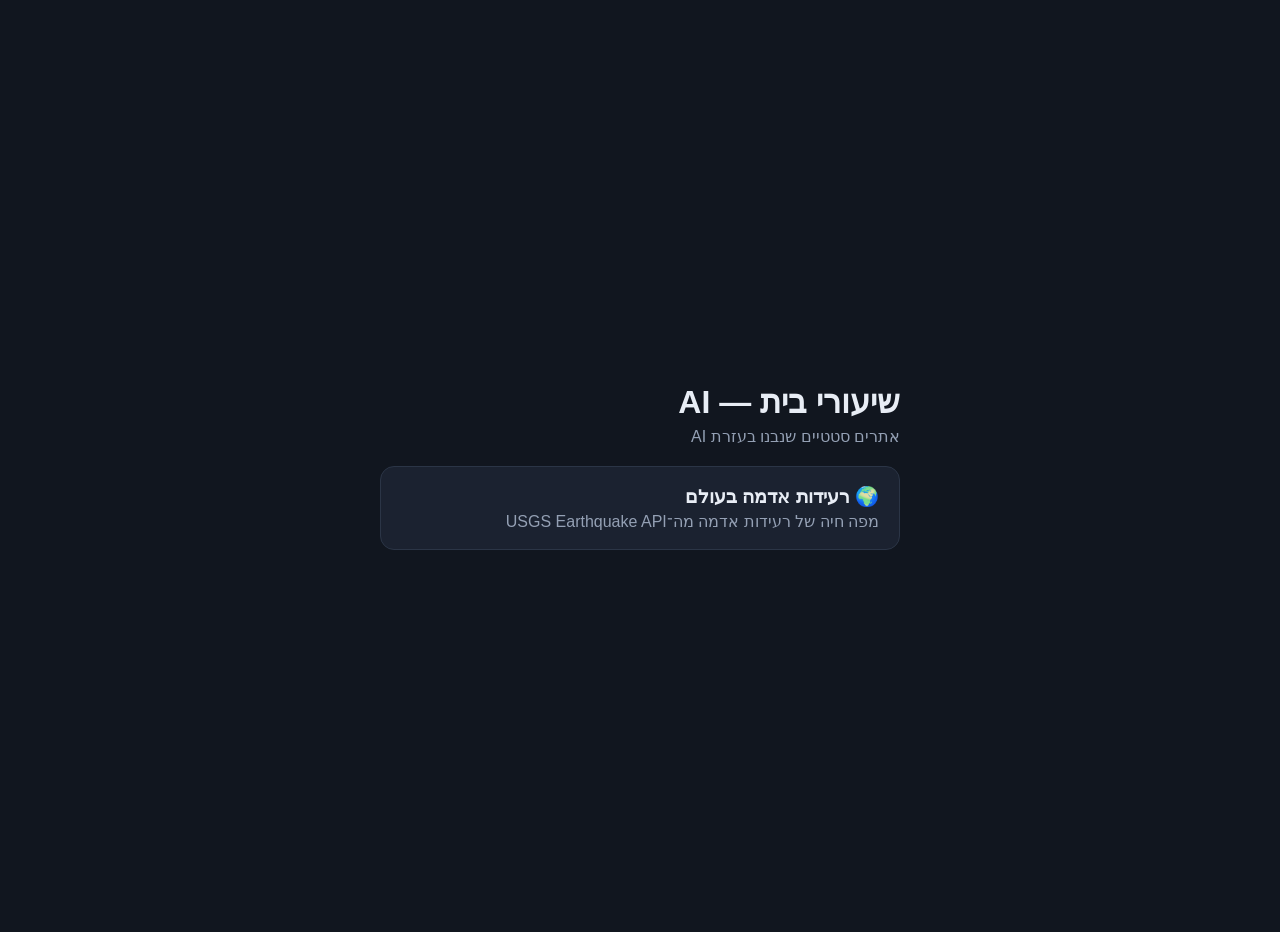
==== index.html @ a37c0f59 "Add earthquake map site using the USGS API Co-Authored-By: Claude Opus 5.5 <noreply@anthropic.com>" ====
<!doctype html>
<html lang="he" dir="rtl">
<head>
  <meta charset="utf-8">
  <meta name="viewport" content="width=device-width, initial-scale=1">
  <title>שיעורי בית — AI</title>
  <style>
    body {
      margin: 0;
      min-height: 100vh;
      display: grid;
      place-items: center;
      font-family: "Segoe UI", Arial, sans-serif;
      background: #11161f;
      color: #e8edf5;
      padding: 16px;
    }
    main { max-width: 520px; width: 100%; }
    h1 { margin: 0 0 6px; }
    p { color: #94a0b4; margin: 0 0 20px; }
    a.card {
      display: block;
      padding: 18px 20px;
      border-radius: 14px;
      background: #1b2230;
      border: 1px solid #2b3546;
      color: inherit;
      text-decoration: none;
    }
    a.card:hover { border-color: #ff7a45; }
    a.card b { display: block; font-size: 1.2rem; margin-bottom: 4px; }
    a.card span { color: #94a0b4; }
  </style>
</head>
<body>
  <main>
    <h1>שיעורי בית — AI</h1>
    <p>אתרים סטטיים שנבנו בעזרת AI</p>
    <a class="card" href="earthquakes/">
      <b>🌍 רעידות אדמה בעולם</b>
      <span>מפה חיה של רעידות אדמה מה־USGS Earthquake API</span>
    </a>
  </main>
</body>
</html>
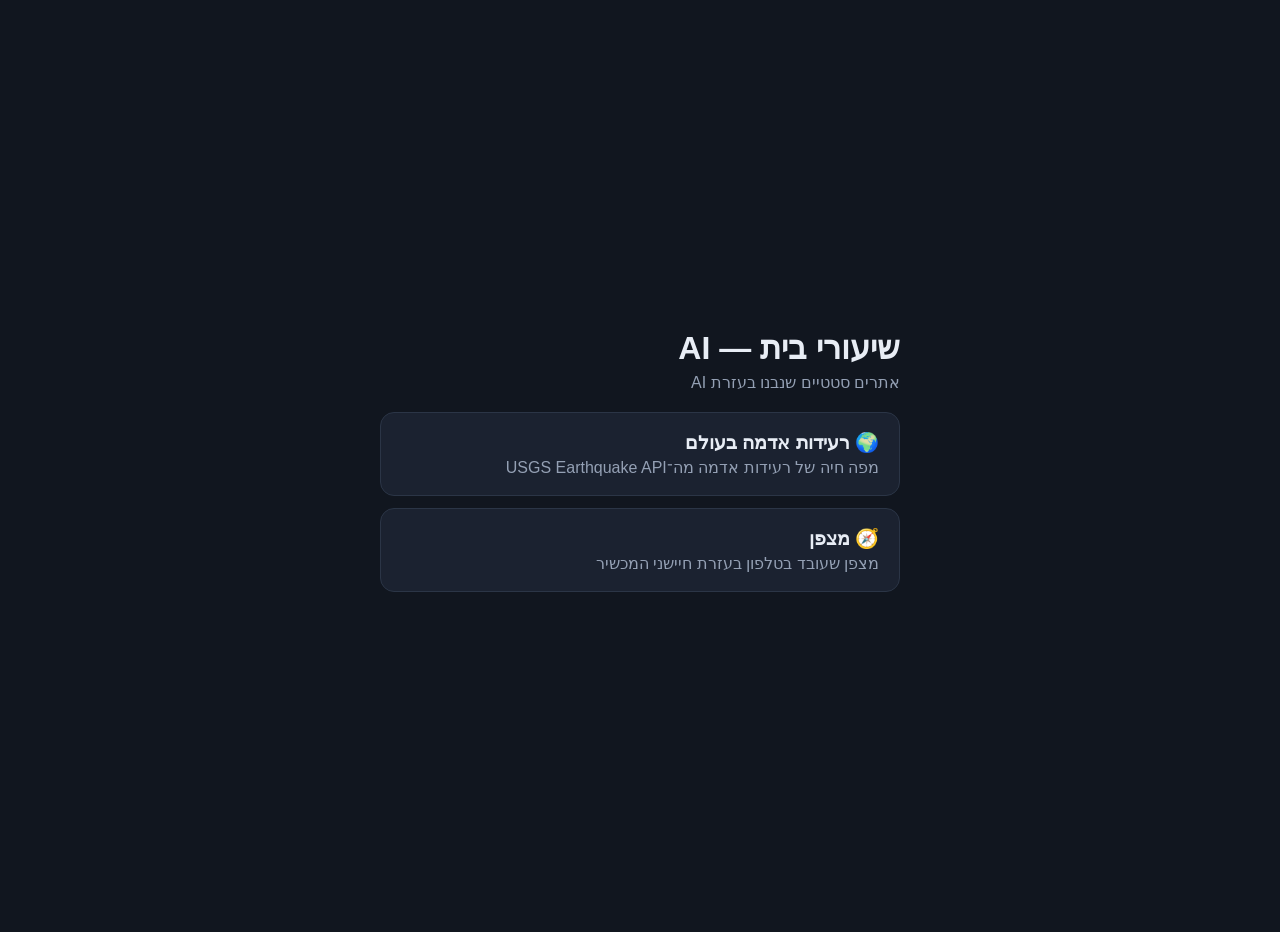
==== commit 2c424548: "Add phone compass web app Co-Authored-By: Claude Opus 5.5 <noreply@anthropic.com>" ====
--- a/index.html
+++ b/index.html
@@ -20,6 +20,7 @@
     p { color: #94a0b4; margin: 0 0 20px; }
     a.card {
       display: block;
+      margin-bottom: 12px;
       padding: 18px 20px;
       border-radius: 14px;
       background: #1b2230;
@@ -40,6 +41,10 @@
       <b>🌍 רעידות אדמה בעולם</b>
       <span>מפה חיה של רעידות אדמה מה־USGS Earthquake API</span>
     </a>
+    <a class="card" href="compass/">
+      <b>🧭 מצפן</b>
+      <span>מצפן שעובד בטלפון בעזרת חיישני המכשיר</span>
+    </a>
   </main>
 </body>
 </html>
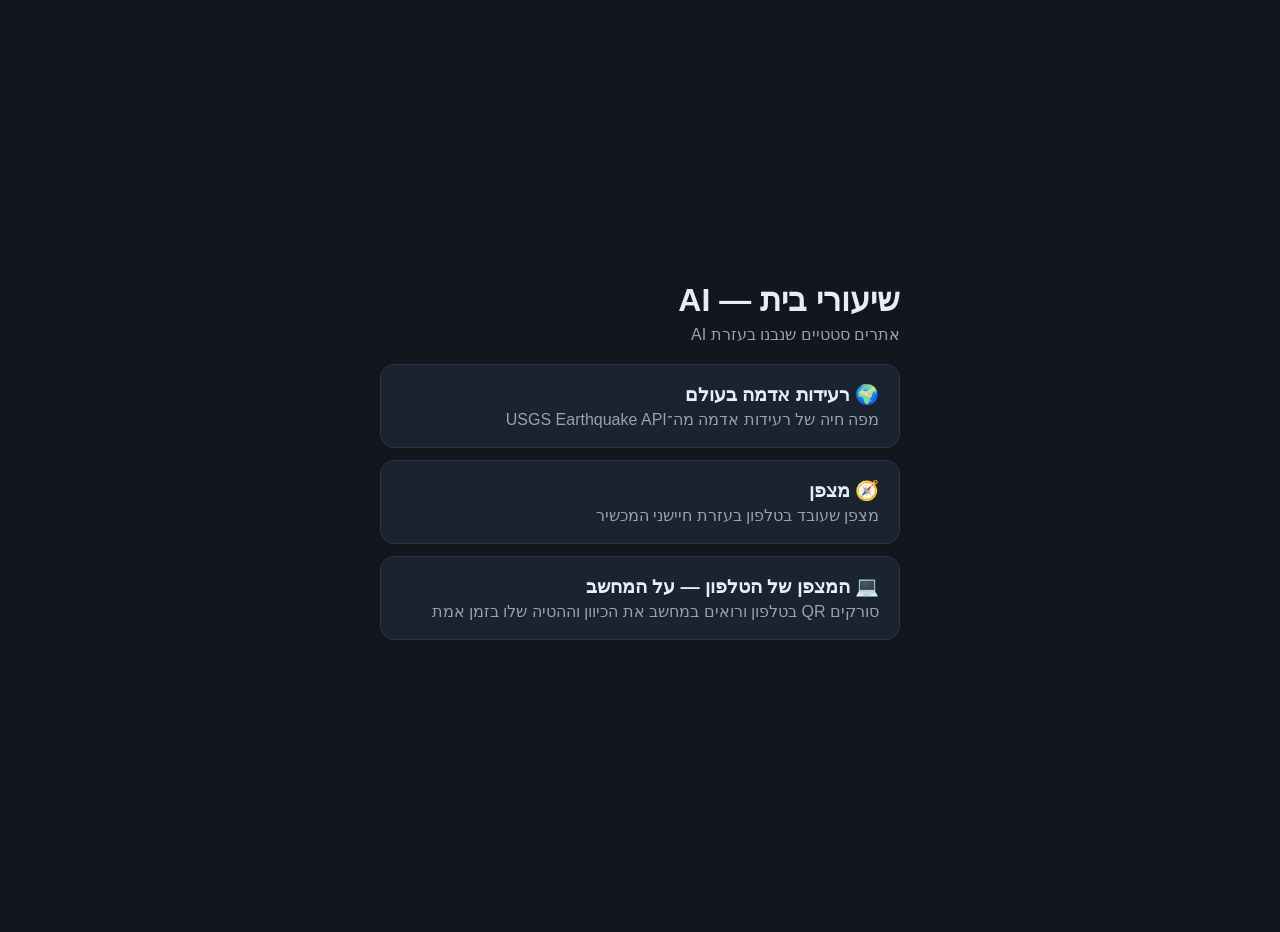
==== commit 3fe4d251: "Stream the phone compass live to a computer viewer Co-Authored-By: Claude Opus 5.5 <noreply@anthropi" ====
--- a/index.html
+++ b/index.html
@@ -45,6 +45,10 @@
       <b>🧭 מצפן</b>
       <span>מצפן שעובד בטלפון בעזרת חיישני המכשיר</span>
     </a>
+    <a class="card" href="compass/viewer.html">
+      <b>💻 המצפן של הטלפון — על המחשב</b>
+      <span>סורקים QR בטלפון ורואים במחשב את הכיוון וההטיה שלו בזמן אמת</span>
+    </a>
   </main>
 </body>
 </html>
